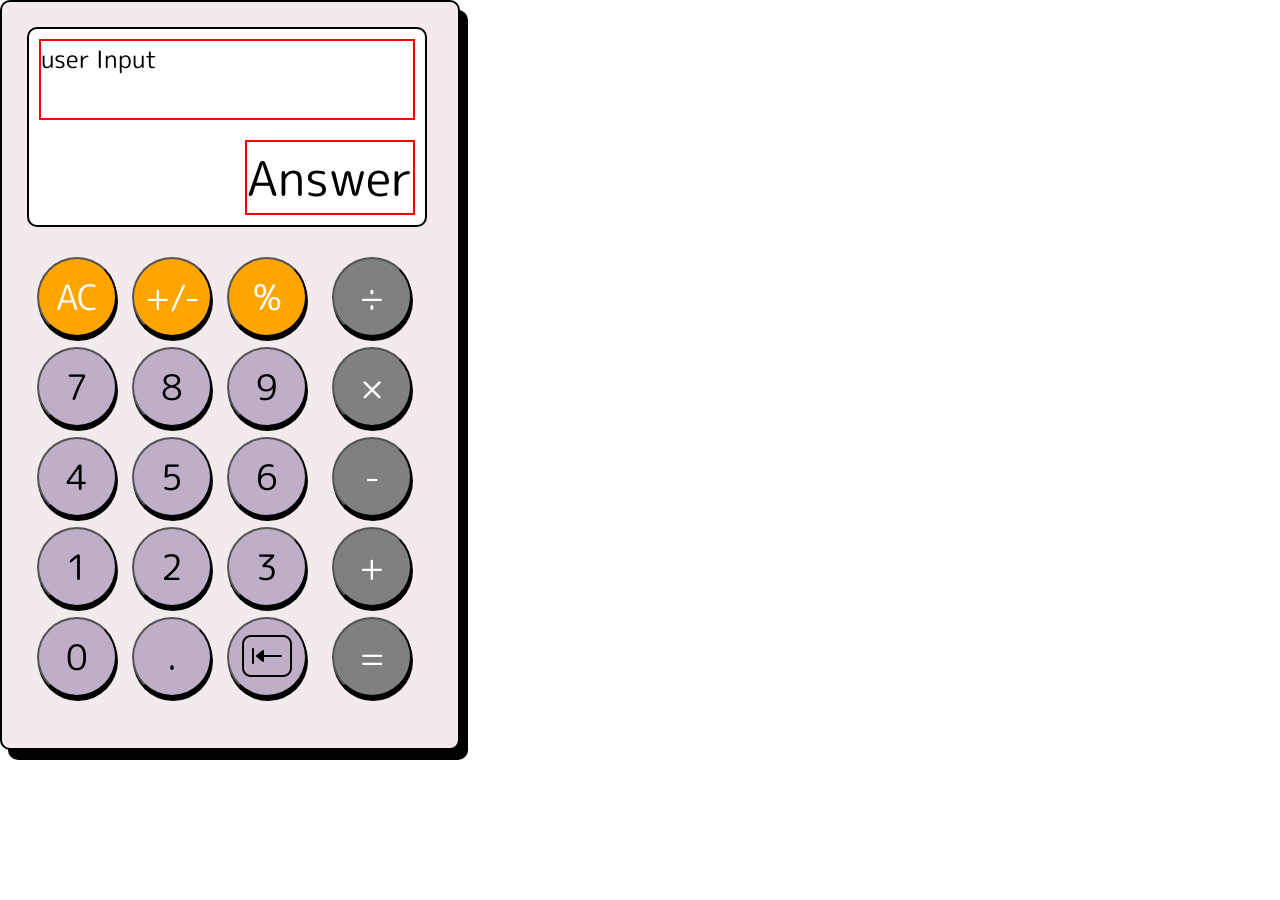
==== calculator.html @ e6261090 "update id and class name" ====
<!DOCTYPE html>
<html lang="en">
<head>
    <meta charset="UTF-8">
    <meta http-equiv="X-UA-Compatible" content="IE=edge">
    <meta name="viewport" content="width=device-width, initial-scale=1.0">
    <link rel="stylesheet" href="calculator.css">
    <title>Calculator</title>
</head>
<body>
    <div class="calculator">

<!-- Screen -->
        <div class="screen">
            <main id="userInput"> user Input</main>
            <main id="output"> Answer </main>
        </div>

        
<!-- Upper-side operators -->
        <div class="calculationArea">
            <div class="operators1">
                <button class="operators1__button" id="allClearButton"> AC </button>
                <button class="operators1__button" id="signButton"> +/- </button>
                <button class="operators1__button operatorsButton"> % </button>
            </div>

    <!--Number buttons -->
            <div class="number">
                <div class="num7to9">
                    <button class="number__button" id="seven" value="7"> 7 </button>
                    <button class="number__button" id="eight" value="8"> 8 </button>
                    <button class="number__button" id="nine" value="9"> 9 </button>
                </div>

                <div class="num4to6">
                    <button class="number__button" id="four" value="4"> 4 </button>
                    <button class="number__button" id="five" value="5"> 5 </button>
                    <button class="number__button" id="six" value="6"> 6 </button>
                </div>

                <div class="num1to3">
                    <button class="number__button" id="one" value="1"> 1 </button>
                    <button class="number__button" id="two" value="2"> 2 </button>
                    <button class="number__button" id="three" value="3"> 3 </button>
                </div>

                <div class="num0andDot">
                    <button class="number__button" id="zero" value="0"> 0 </button>
                    <button class="number__button" id="dot" value="."> . </button>
                    <button class="number__button" id="deleteButton"> <img id="delButton"src="delButton.png" alt="Delete Button"> </button>
                </div>
            </div>
            
    <!-- Side operators  -->
            <div class="operators2">
                <button class="operators2__button operatorsButton"> ÷ </button>
                <button class="operators2__button operatorsButton"> × </button>
                <button class="operators2__button operatorsButton"> -  </button>
                <button class="operators2__button operatorsButton"> + </button>
                <button class="operators2__button operatorsButton"> = </button>
            </div>
        </div>
    </div> 

    <!-- external script -->
    <script src="./calculator.js"></script>
</body>
</html>
---- calculator.css ----
@import url("https://fonts.googleapis.com/css2?family=M+PLUS+Rounded+1c:wght@500&display=swap");
* {
  margin: 0px;
  padding: 0px;
  box-sizing: border-box;
}

.calculator {
  border: 2px solid black;
  width: 460px;
  height: 750px;
  background-color: #f3eaee;
  border-radius: 10px;
  box-shadow: 8px 10px #000000;
}

.screen {
  border: 2px solid black;
  width: 400px;
  height: 200px;
  margin: 25px;
  background-color: white;
  border-radius: 10px;
  padding: 10px;
  display: flex;
  flex-direction: column;
  row-gap: 20px;
}

#userInput {
  border: 2px solid red;
  height: 50%;
  font-family: "M PLUS Rounded 1c", sans-serif;
  font-size: 24px;
}

#output {
  border: 2px solid red;
  width: fit-content;
  font-family: "M PLUS Rounded 1c", sans-serif;
  font-size: 48px;
  align-self: flex-end;
}

button {
  width: 80px;
  height: 80px;
  margin: 5px;
  border-radius: 50px;
  font-size: 35px;
  font-family: "M PLUS Rounded 1c", sans-serif;
  box-shadow: 1px 4px #000000;
}

.calculationArea {
  width: 400px;
  margin: 25px;
  display: grid;
  grid-template-columns: auto;
  grid-template-rows: auto;
  grid-template-areas: "upper aside" "number aside";
}

.operators1 {
  grid-area: upper;
}

.operators2 {
  grid-area: aside;
}

.number {
  grid-area: number;
}

.operators1 {
  width: 100%;
  display: flex;
  justify-content: space-evenly;
}

.operators1__button {
  color: white;
  background-color: orange;
}

.number {
  display: flex;
  flex-direction: column;
}

.num1to3,
.num4to6,
.num7to9,
.num0andDot {
  width: 100%;
  display: flex;
  justify-content: space-evenly;
}

#delButton {
  padding-top: 10px;
}

.number__button {
  color: black;
  background-color: #bfaec7;
}

.operators2 {
  display: flex;
  flex-direction: column;
  justify-content: space-evenly;
  align-items: center;
}

.operators2__button {
  color: white;
  background-color: grey;
}
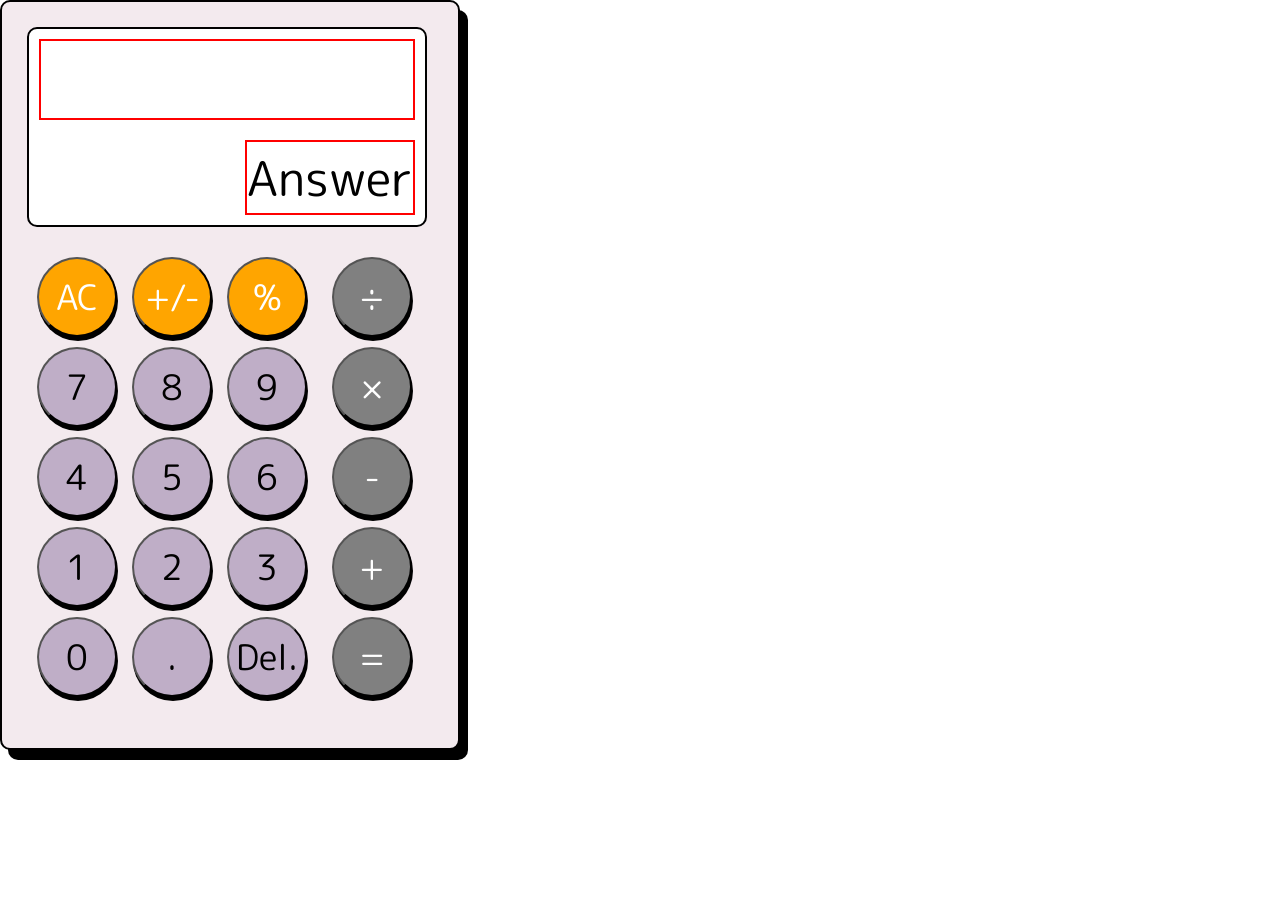
==== commit 70c42102: "added class numberButton" ====
--- a/calculator.html
+++ b/calculator.html
@@ -12,7 +12,7 @@
 
 <!-- Screen -->
         <div class="screen">
-            <main id="userInput"> user Input</main>
+            <main id="userInput"></main>
             <main id="output"> Answer </main>
         </div>
 
@@ -22,33 +22,33 @@
             <div class="operators1">
                 <button class="operators1__button" id="allClearButton"> AC </button>
                 <button class="operators1__button" id="signButton"> +/- </button>
-                <button class="operators1__button operatorsButton"> % </button>
+                <button class="operators1__button" id="percentageButton"> % </button>
             </div>
 
     <!--Number buttons -->
             <div class="number">
                 <div class="num7to9">
-                    <button class="number__button" id="seven" value="7"> 7 </button>
-                    <button class="number__button" id="eight" value="8"> 8 </button>
-                    <button class="number__button" id="nine" value="9"> 9 </button>
+                    <button class="number__button numberButton" id="seven"> 7 </button>
+                    <button class="number__button numberButton" id="eight"> 8 </button>
+                    <button class="number__button numberButton" id="nine"> 9 </button>
                 </div>
 
                 <div class="num4to6">
-                    <button class="number__button" id="four" value="4"> 4 </button>
-                    <button class="number__button" id="five" value="5"> 5 </button>
-                    <button class="number__button" id="six" value="6"> 6 </button>
+                    <button class="number__button numberButton" id="four"> 4 </button>
+                    <button class="number__button numberButton" id="five"> 5 </button>
+                    <button class="number__button numberButton" id="six"> 6 </button>
                 </div>
 
                 <div class="num1to3">
-                    <button class="number__button" id="one" value="1"> 1 </button>
-                    <button class="number__button" id="two" value="2"> 2 </button>
-                    <button class="number__button" id="three" value="3"> 3 </button>
+                    <button class="number__button numberButton" id="one"> 1 </button>
+                    <button class="number__button numberButton" id="two"> 2 </button>
+                    <button class="number__button numberButton" id="three"> 3 </button>
                 </div>
 
                 <div class="num0andDot">
-                    <button class="number__button" id="zero" value="0"> 0 </button>
-                    <button class="number__button" id="dot" value="."> . </button>
-                    <button class="number__button" id="deleteButton"> <img id="delButton"src="delButton.png" alt="Delete Button"> </button>
+                    <button class="number__button numberButton" id="zero"> 0 </button>
+                    <button class="number__button numberButton" id="dot"> . </button>
+                    <button class="number__button" id="deleteButton"> Del. </button>
                 </div>
             </div>
             
--- a/calculator.css
+++ b/calculator.css
@@ -31,7 +31,7 @@
   border: 2px solid red;
   height: 50%;
   font-family: "M PLUS Rounded 1c", sans-serif;
-  font-size: 24px;
+  font-size: 32px;
 }
 
 #output {
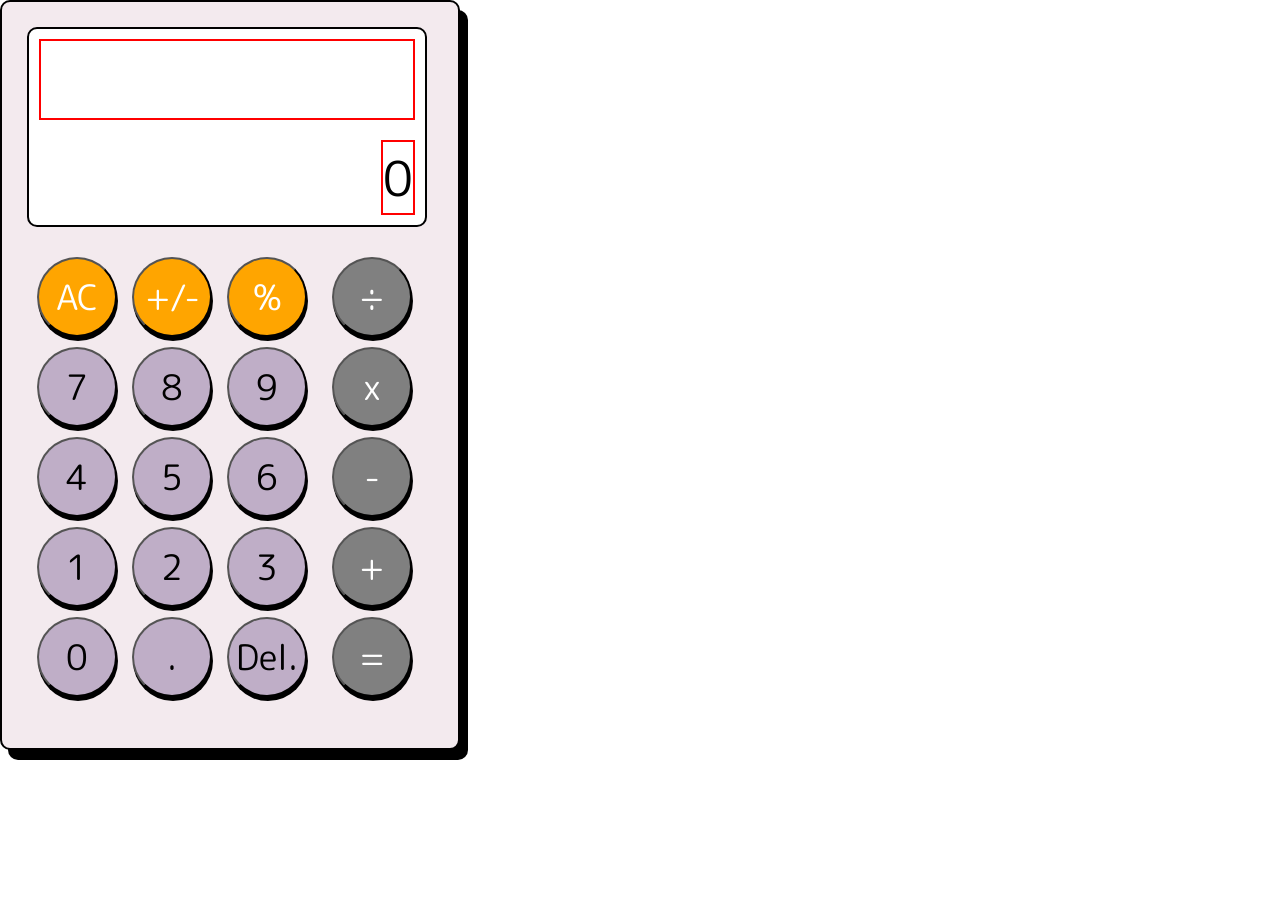
==== commit 99773c5b: "output : 0" ====
--- a/calculator.html
+++ b/calculator.html
@@ -13,7 +13,7 @@
 <!-- Screen -->
         <div class="screen">
             <main id="userInput"></main>
-            <main id="output"> Answer </main>
+            <main id="output"> 0 </main>
         </div>
 
         
@@ -47,7 +47,7 @@
 
                 <div class="num0andDot">
                     <button class="number__button numberButton" id="zero"> 0 </button>
-                    <button class="number__button numberButton" id="dot"> . </button>
+                    <button class="number__button" id="dot"> . </button>
                     <button class="number__button" id="deleteButton"> Del. </button>
                 </div>
             </div>
@@ -55,7 +55,7 @@
     <!-- Side operators  -->
             <div class="operators2">
                 <button class="operators2__button operatorsButton"> ÷ </button>
-                <button class="operators2__button operatorsButton"> × </button>
+                <button class="operators2__button operatorsButton"> x </button>
                 <button class="operators2__button operatorsButton"> -  </button>
                 <button class="operators2__button operatorsButton"> + </button>
                 <button class="operators2__button operatorsButton"> = </button>
@@ -65,5 +65,6 @@
 
     <!-- external script -->
     <script src="./calculator.js"></script>
+    <!-- <script src="testing.js"></script> -->
 </body>
 </html>
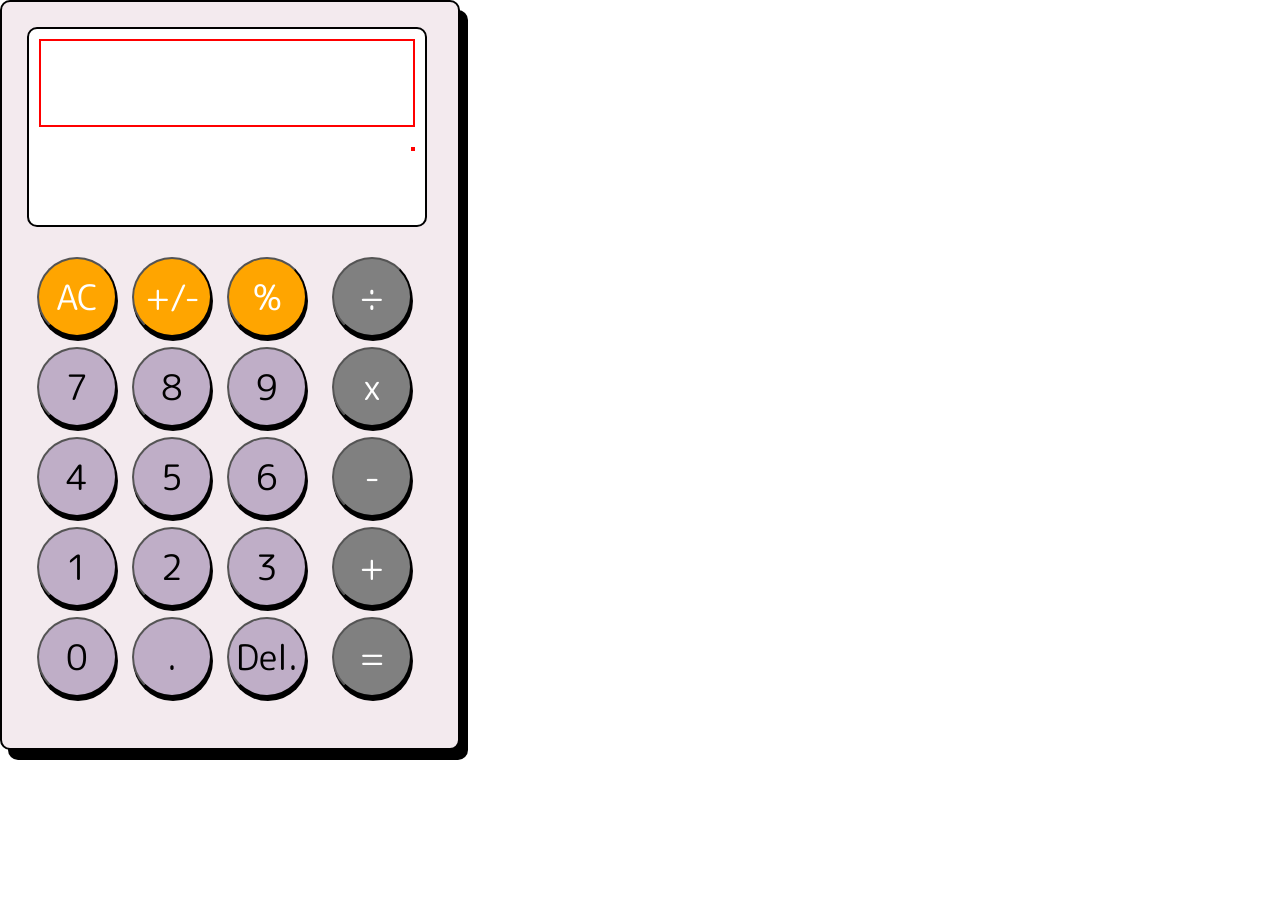
==== commit ef48a98e: "remove no. ID" ====
--- a/calculator.html
+++ b/calculator.html
@@ -12,8 +12,8 @@
 
 <!-- Screen -->
         <div class="screen">
+            <main id="output"></main>
             <main id="userInput"></main>
-            <main id="output"> 0 </main>
         </div>
 
         
@@ -28,25 +28,25 @@
     <!--Number buttons -->
             <div class="number">
                 <div class="num7to9">
-                    <button class="number__button numberButton" id="seven"> 7 </button>
-                    <button class="number__button numberButton" id="eight"> 8 </button>
-                    <button class="number__button numberButton" id="nine"> 9 </button>
+                    <button class="number__button numberButton"> 7 </button>
+                    <button class="number__button numberButton"> 8 </button>
+                    <button class="number__button numberButton"> 9 </button>
                 </div>
 
                 <div class="num4to6">
-                    <button class="number__button numberButton" id="four"> 4 </button>
-                    <button class="number__button numberButton" id="five"> 5 </button>
-                    <button class="number__button numberButton" id="six"> 6 </button>
+                    <button class="number__button numberButton"> 4 </button>
+                    <button class="number__button numberButton"> 5 </button>
+                    <button class="number__button numberButton"> 6 </button>
                 </div>
 
                 <div class="num1to3">
-                    <button class="number__button numberButton" id="one"> 1 </button>
-                    <button class="number__button numberButton" id="two"> 2 </button>
-                    <button class="number__button numberButton" id="three"> 3 </button>
+                    <button class="number__button numberButton"> 1 </button>
+                    <button class="number__button numberButton"> 2 </button>
+                    <button class="number__button numberButton"> 3 </button>
                 </div>
 
                 <div class="num0andDot">
-                    <button class="number__button numberButton" id="zero"> 0 </button>
+                    <button class="number__button numberButton"> 0 </button>
                     <button class="number__button" id="dot"> . </button>
                     <button class="number__button" id="deleteButton"> Del. </button>
                 </div>
@@ -58,7 +58,7 @@
                 <button class="operators2__button operatorsButton"> x </button>
                 <button class="operators2__button operatorsButton"> -  </button>
                 <button class="operators2__button operatorsButton"> + </button>
-                <button class="operators2__button operatorsButton"> = </button>
+                <button class="operators2__button" id="equalButton"> = </button>
             </div>
         </div>
     </div> 
--- a/calculator.css
+++ b/calculator.css
@@ -27,14 +27,14 @@
   row-gap: 20px;
 }
 
-#userInput {
+#output {
   border: 2px solid red;
   height: 50%;
   font-family: "M PLUS Rounded 1c", sans-serif;
   font-size: 32px;
 }
 
-#output {
+#userInput {
   border: 2px solid red;
   width: fit-content;
   font-family: "M PLUS Rounded 1c", sans-serif;
